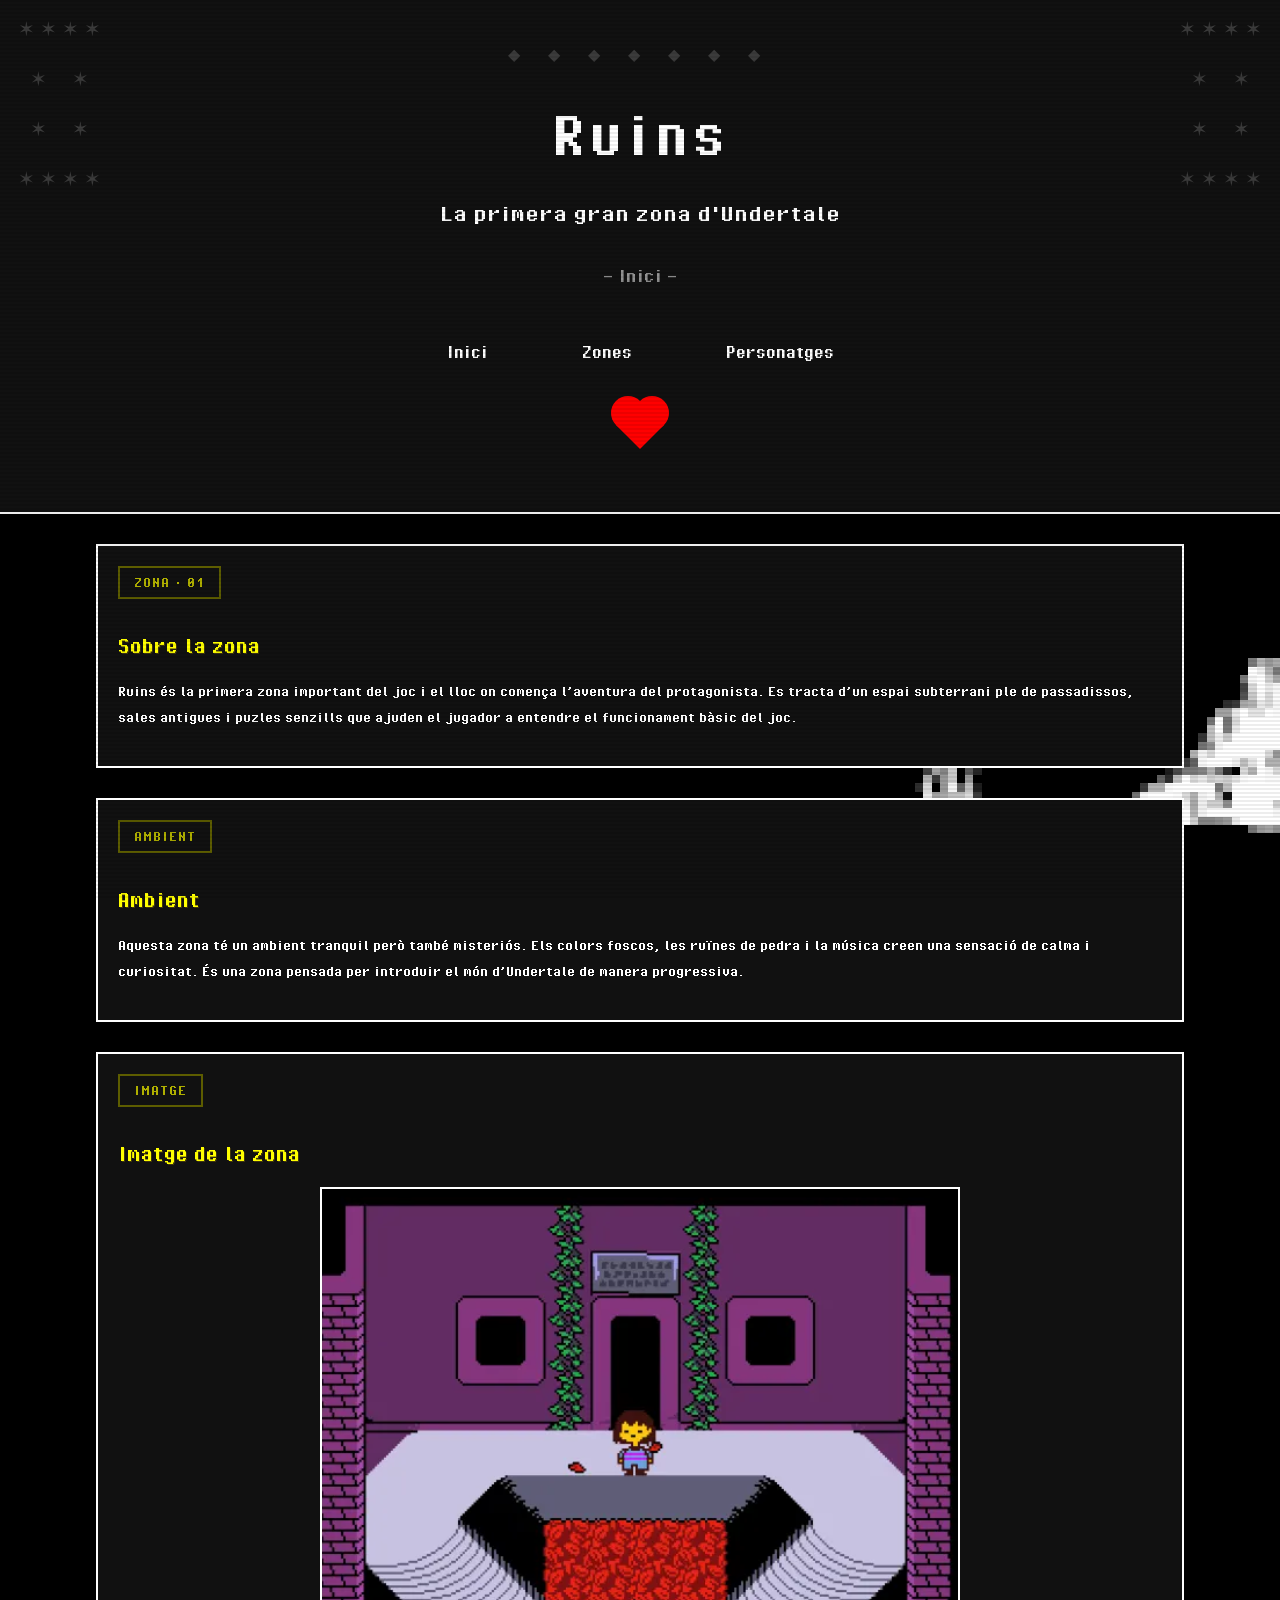
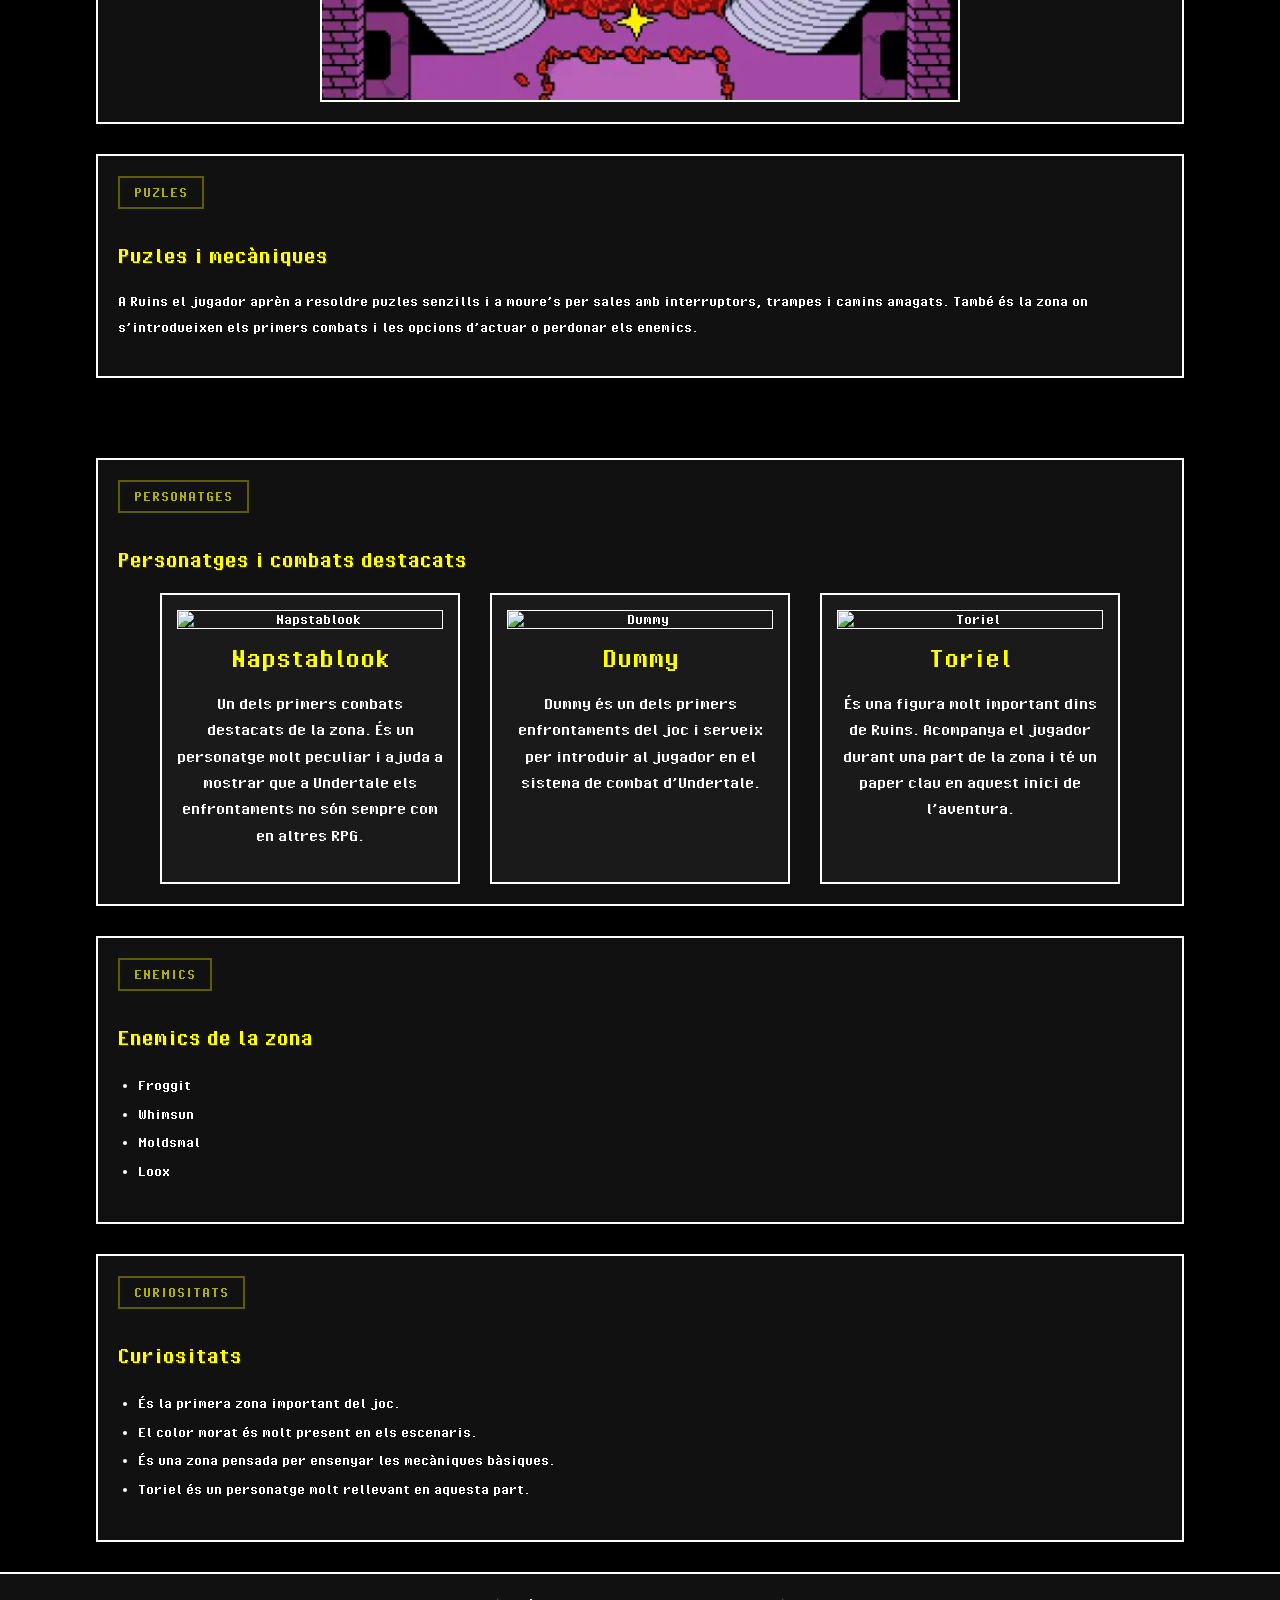
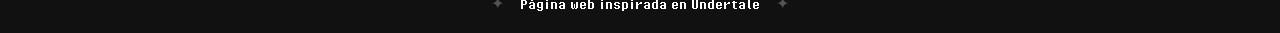
==== PaginaWebUndertale/ruins.html @ d2d0a893 "Mejora Visual PaginaWeb" ====
<!DOCTYPE html>
<html lang="ca">
<head>
    <meta charset="UTF-8">
    <meta name="viewport" content="width=device-width, initial-scale=1.0">
    <title>Undertale - Ruins</title>
    <link rel="stylesheet" href="estilo.css">
</head>
<body class="pagina-ruins">

    <header id="capcalera">
        <div class="decoracio-superior">◆ ◆ ◆ ◆ ◆ ◆ ◆</div>
        <h1 class="titolPrincipal">Ruins</h1>
        <p class="subtitol">La primera gran zona d'Undertale</p>
        <div class="enllac-inici">— Inici —</div>

        <nav class="menu">
            <ul class="llistaMenu">
                <li><a href="index.html">Inici</a></li>
                <li><a href="#imatge-zona">Zones</a></li>
                <li><a href="#personatges">Personatges</a></li>
            </ul>
        </nav>

        <div class="corDetermination"></div>
    </header>

    <main class="contingut">

        <section id="sobre-zona" class="seccio">
            <div class="etiquetaSeccio">ZONA • 01</div>
            <h2 class="titolSeccio">Sobre la zona</h2>
            <p class="textSeccio">
                Ruins és la primera zona important del joc i el lloc on comença l’aventura del protagonista.
                Es tracta d’un espai subterrani ple de passadissos, sales antigues i puzles senzills que
                ajuden el jugador a entendre el funcionament bàsic del joc.
            </p>
        </section>

        <section id="ambient" class="seccio">
            <div class="etiquetaSeccio">AMBIENT</div>
            <h2 class="titolSeccio">Ambient</h2>
            <p class="textSeccio">
                Aquesta zona té un ambient tranquil però també misteriós. Els colors foscos, les ruïnes de
                pedra i la música creen una sensació de calma i curiositat. És una zona pensada per introduir
                el món d’Undertale de manera progressiva.
            </p>
        </section>

        <section id="imatge-zona" class="seccio">
            <div class="etiquetaSeccio">IMATGE</div>
            <h2 class="titolSeccio">Imatge de la zona</h2>
            <img src="img/ruina.png" alt="Escenari de Ruins" class="imatgeZona">
        </section>

        <section id="puzles" class="seccio">
            <div class="etiquetaSeccio">PUZLES</div>
            <h2 class="titolSeccio">Puzles i mecàniques</h2>
            <p class="textSeccio">
                A Ruins el jugador aprèn a resoldre puzles senzills i a moure’s per sales amb interruptors,
                trampes i camins amagats. També és la zona on s’introdueixen els primers combats i les opcions
                d’actuar o perdonar els enemics.
            </p>
        </section>

        <section id="personatges" class="seccio">
            <div class="etiquetaSeccio">PERSONATGES</div>
            <h2 class="titolSeccio">Personatges i combats destacats</h2>

            <div class="contenidorPersonatges">
                <article class="targetaPersonatge">
                    <div class="marcImatgePersonatge">
                        <img src="img/napstablook.png" alt="Napstablook" class="imatgePersonatge">
                    </div>
                    <h3 class="nomPersonatge">Napstablook</h3>
                    <p class="descripcioPersonatge">
                        Un dels primers combats destacats de la zona. És un personatge molt peculiar i ajuda
                        a mostrar que a Undertale els enfrontaments no són sempre com en altres RPG.
                    </p>
                </article>

                <article class="targetaPersonatge">
                    <div class="marcImatgePersonatge">
                        <img src="img/dummy.png" alt="Dummy" class="imatgePersonatge">
                    </div>
                    <h3 class="nomPersonatge">Dummy</h3>
                    <p class="descripcioPersonatge">
                        Dummy és un dels primers enfrontaments del joc i serveix per introduir al jugador
                        en el sistema de combat d’Undertale.
                    </p>
                </article>

                <article class="targetaPersonatge">
                    <div class="marcImatgePersonatge">
                        <img src="img/toriel.png" alt="Toriel" class="imatgePersonatge">
                    </div>
                    <h3 class="nomPersonatge">Toriel</h3>
                    <p class="descripcioPersonatge">
                        És una figura molt important dins de Ruins. Acompanya el jugador durant una part de la
                        zona i té un paper clau en aquest inici de l’aventura.
                    </p>
                </article>
            </div>
        </section>

        <section class="seccio">
            <div class="etiquetaSeccio">ENEMICS</div>
            <h2 class="titolSeccio">Enemics de la zona</h2>
            <ul class="llistaZones">
                <li>Froggit</li>
                <li>Whimsun</li>
                <li>Moldsmal</li>
                <li>Loox</li>
            </ul>
        </section>

        <section class="seccio">
            <div class="etiquetaSeccio">CURIOSITATS</div>
            <h2 class="titolSeccio">Curiositats</h2>
            <ul class="llistaZones">
                <li>És la primera zona important del joc.</li>
                <li>El color morat és molt present en els escenaris.</li>
                <li>És una zona pensada per ensenyar les mecàniques bàsiques.</li>
                <li>Toriel és un personatge molt rellevant en aquesta part.</li>
            </ul>
        </section>

    </main>

    <footer class="footerWeb">
        <p class="textFooter">Pàgina web inspirada en Undertale</p>
    </footer>

</body>
</html>
---- PaginaWebUndertale/estilo.css ----
@font-face {
    font-family: "UndertaleFont";
    src: url("FuenteUndertale/PixelOperator-Bold.ttf") format("truetype");
}

* {
    box-sizing: border-box;
}

::-webkit-scrollbar {
    width: 8px;
}
::-webkit-scrollbar-track {
    background: #000;
}
::-webkit-scrollbar-thumb {
    background: white;
}
::-webkit-scrollbar-thumb:hover {
    background: yellow;
}

body {
    margin: 0;
    font-family: "UndertaleFont", monospace;
    background-color: black;
    color: white;
    -moz-osx-font-smoothing: grayscale;
    image-rendering: pixelated;
    -webkit-font-smoothing: none;
    background-image: url("img/fondo4.png");
    background-repeat: no-repeat;
    background-attachment: fixed;
    background-size: cover;
    background-position: center;
}

body::after {
    content: "";
    position: fixed;
    inset: 0;
    background: repeating-linear-gradient(
        0deg,
        transparent,
        transparent 2px,
        rgba(0, 0, 0, 0.07) 2px,
        rgba(0, 0, 0, 0.07) 4px
    );
    pointer-events: none;
    z-index: 9999;
}

#capcalera {
    background-color: #111111;
    text-align: center;
    padding: 30px 20px;
    position: relative;
    border-bottom: 2px solid white;
    /* Doble borde estilo Undertale */
    outline: 4px solid black;
    outline-offset: -8px;
}

.titolPrincipal {
    margin: 0;
    font-size: 3em;
    text-shadow: 2px 2px 0px rgba(255, 255, 0, 0.15);
}

.subtitol {
    margin-top: 1em;
    font-size: 1.4em;
}

.menu {
    margin-top: 30px;
}

.llistaMenu {
    list-style: none;
    padding: 0;
    margin: 0;
}

.llistaMenu li {
    display: inline-block;
    margin: 0 15px;
}

.llistaMenu a {
    color: white;
    text-decoration: none;
    font-weight: bold;
    font-size: 1.2em;
    position: relative;
    transition: color 0.2s;
}

.llistaMenu a::before {
    content: "♥";
    color: red;
    margin-right: 6px;
    font-size: 0.9em;
    opacity: 0;
    transition: opacity 0.1s;
}

.llistaMenu a:hover::before {
    opacity: 1;
    animation: blink 0.7s step-start infinite;
}

.llistaMenu a:hover {
    color: yellow;
}

@keyframes blink {
    0%, 100% { opacity: 1; }
    50%       { opacity: 0; }
}

@keyframes heartbeat {
    0%, 100% { transform: scale(1) rotate(-45deg); }
    15%       { transform: scale(1.3) rotate(-45deg); }
    30%       { transform: scale(1) rotate(-45deg); }
    45%       { transform: scale(1.15) rotate(-45deg); }
}

@keyframes appear {
    from {
        opacity: 0;
        transform: translateY(10px);
    }
    to {
        opacity: 1;
        transform: translateY(0);
    }
}

.animacioEsquerra {
    opacity: 0;
    transform: translateX(-80px);
    transition: all 1s ease;
}

.animacioDreta {
    opacity: 0;
    transform: translateX(80px);
    transition: all 1s ease;
}

.animacioCentre {
    opacity: 0;
    transform: translateY(40px);
    transition: all 1s ease;
}

.visible {
    opacity: 1;
    transform: translateX(0) translateY(0);
}

.selectorIdioma {
    position: absolute;
    top: 20px;
    right: 20px;
}

.textoIdioma {
    margin-right: 10px;
    font-weight: bold;
}

.botonIdioma {
    background-color: black;
    color: white;
    border: 1px solid white;
    padding: 8px 12px;
    margin-left: 5px;
    cursor: pointer;
    font-family: "UndertaleFont", monospace;
    transition: all 0.15s;
}

.botonIdioma:hover {
    background-color: white;
    color: black;
}

.contingut {
    width: 85%;
    max-width: 1200px;
    margin: 30px auto;
}

.seccio,
.seccioHero {
    background-color: #111111;
    border: 2px solid white;
    outline: 4px solid #111111;
    outline-offset: -6px;
    padding: 20px;
    margin-bottom: 30px;
    transition: border-color 0.3s, outline-color 0.3s;
}

.seccio:hover,
.seccioHero:hover {
    border-color: yellow;
    outline-color: #111111;
}

.titolSeccio {
    margin-top: 0;
    color: yellow;
    font-size: 24px;
    text-shadow: 1px 1px 0px rgba(255, 200, 0, 0.2);
}

.textSeccio {
    font-size: 16px;
    line-height: 1.6;
}

.corDetermination {
    width: 20px;
    height: 20px;
    background-color: red;
    transform: rotate(-45deg);
    margin: 24px auto 0 auto;
    position: relative;
    animation: heartbeat 1.5s ease infinite;
}

.corDetermination::before,
.corDetermination::after {
    content: "";
    width: 20px;
    height: 20px;
    background-color: red;
    border-radius: 50%;
    position: absolute;
}

.corDetermination::before {
    top: -10px;
    left: 0;
}

.corDetermination::after {
    left: 10px;
    top: 0;
}

.llistaZones {
    padding-left: 20px;
    line-height: 1.8em;
}

.llistaZones a {
    color: white;
    text-decoration: none;
    transition: color 0.2s;
}

.llistaZones a:hover {
    color: yellow;
}

.contenidorImatges {
    text-align: center;
}

.imatgeGaleria {
    max-width: 100%;
    width: 250px;
    height: auto;
    margin: 10px;
    border: 2px solid white;
    transition: border-color 0.3s, box-shadow 0.3s;
}

.imatgeGaleria:hover {
    border-color: yellow;
    box-shadow: 0 0 10px rgba(255, 255, 0, 0.25);
}

.imatgeZona {
    display: block;
    max-width: 100%;
    height: auto;
    margin: 20px auto 0 auto;
    border: 2px solid white;
    transition: border-color 0.3s, box-shadow 0.3s;
}

.imatgeZona:hover {
    border-color: yellow;
    box-shadow: 0 0 10px rgba(255, 255, 0, 0.2);
}

#personatges {
    margin-top: 80px;
}

.contenidorPersonatges {
    display: flex;
    justify-content: center;
    gap: 30px;
    flex-wrap: wrap;
    margin-top: 20px;
}

.targetaPersonatge {
    width: 300px;
    background-color: #1a1a1a;
    border: 2px solid white;
    outline: 3px solid #1a1a1a;
    outline-offset: -5px;
    padding: 15px;
    text-align: center;
    transition: border-color 0.3s, box-shadow 0.3s, outline-color 0.3s, transform 0.2s;
}

.targetaPersonatge:hover {
    border-color: yellow;
    outline-color: #1a1a1a;
    box-shadow: 0 0 14px rgba(255, 255, 0, 0.3);
    transform: translateY(-3px);
}

.marcImatgePersonatge {
    width: 100%;
    margin-bottom: 15px;
}

.imatgePersonatge {
    display: block;
    max-width: 100%;
    max-height: 250px;
    width: auto;
    height: auto;
    margin: 0 auto;
    border: 1px solid white;
    transition: border-color 0.3s;
}

.targetaPersonatge:hover .imatgePersonatge {
    border-color: yellow;
}

.nomPersonatge {
    margin-top: 10px;
    margin-bottom: 15px;
    color: yellow;
    font-size: 1.8em;
}

.descripcioPersonatge {
    font-size: 1.1em;
    line-height: 1.5em;
}

.footerWeb {
    text-align: center;
    background-color: #111111;
    border-top: 2px solid white;
    padding: 20px;
    margin-top: 30px;
}

.textFooter {
    margin: 0;
}

@media (max-width: 768px) {
    .targetaPersonatge {
        width: 100%;
    }

    .selectorIdioma {
        position: static;
        margin-top: 20px;
        text-align: center;
    }

    #capcalera {
        text-align: center;
        min-height: auto;
        padding: 35px 20px 45px 20px;
    }

    .titolPrincipal {
        font-size: 2.6em;
    }

    .subtitol {
        font-size: 1.2em;
    }

    .contingut {
        width: 95%;
    }

    .llistaMenu li {
        display: block;
        margin: 12px 0;
    }
}

.decoracio-superior {
    color: rgba(255, 255, 255, 0.15);
    letter-spacing: 12px;
    font-size: 16px;
    margin-bottom: 35px;
}

.enllac-inici {
    margin-top: 40px;
    font-size: 1.4em;
    color: rgba(255, 255, 255, 0.55);
}

.etiquetaSeccio {
    display: inline-block;
    margin-bottom: 34px;
    padding: 6px 14px;
    border: 2px solid #5d5d00;
    color: #afaf00;
    font-size: 1em;
    letter-spacing: 1px;
}

.textFooter::before,
.textFooter::after {
    content: "✦";
    margin: 0 16px;
    color: rgba(255, 255, 255, 0.28);
}

#capcalera {
    background-color: #111111;
    text-align: center;
    padding: 45px 20px 70px 20px;
    position: relative;
    border-bottom: 2px solid white;
    min-height: 420px;
    outline: none;
}

#capcalera::before,
#capcalera::after {
    content: "✶ ✶ ✶ ✶\A\A✶     ✶\A\A✶     ✶\A\A✶ ✶ ✶ ✶";
    white-space: pre;
    position: absolute;
    top: 18px;
    color: rgba(255, 255, 255, 0.18);
    font-size: 20px;
    line-height: 1.25;
    pointer-events: none;
}

#capcalera::before {
    left: 18px;
}

#capcalera::after {
    right: 18px;
}

.decoracio-superior {
    color: rgba(255, 255, 255, 0.18);
    letter-spacing: 12px;
    font-size: 16px;
    margin-bottom: 35px;
}

.titolPrincipal {
    margin: 0;
    font-size: 4.2em;
    letter-spacing: 4px;
    text-shadow: none;
}

.subtitol {
    margin-top: 30px;
    font-size: 1.6em;
}

.enllac-inici {
    margin-top: 38px;
    font-size: 1.3em;
    color: rgba(255, 255, 255, 0.55);
}

.menu {
    margin-top: 55px;
}

.llistaMenu li {
    display: inline-block;
    margin: 0 45px;
}

.llistaMenu a {
    color: white;
    text-decoration: none;
    font-weight: bold;
    font-size: 1.25em;
    position: relative;
    transition: color 0.2s;
}

.llistaMenu a::before {
    content: none;
}

.llistaMenu a:hover {
    color: white;
}

.corDetermination {
    width: 34px;
    height: 34px;
    background-color: red;
    transform: rotate(-45deg);
    margin: 45px auto 0 auto;
    position: relative;
    animation: heartbeat 1.5s ease infinite;
}

.corDetermination::before,
.corDetermination::after {
    content: "";
    width: 34px;
    height: 34px;
    background-color: red;
    border-radius: 50%;
    position: absolute;
}

.corDetermination::before {
    top: -17px;
    left: 0;
}

.corDetermination::after {
    top: 0;
    left: 17px;
}
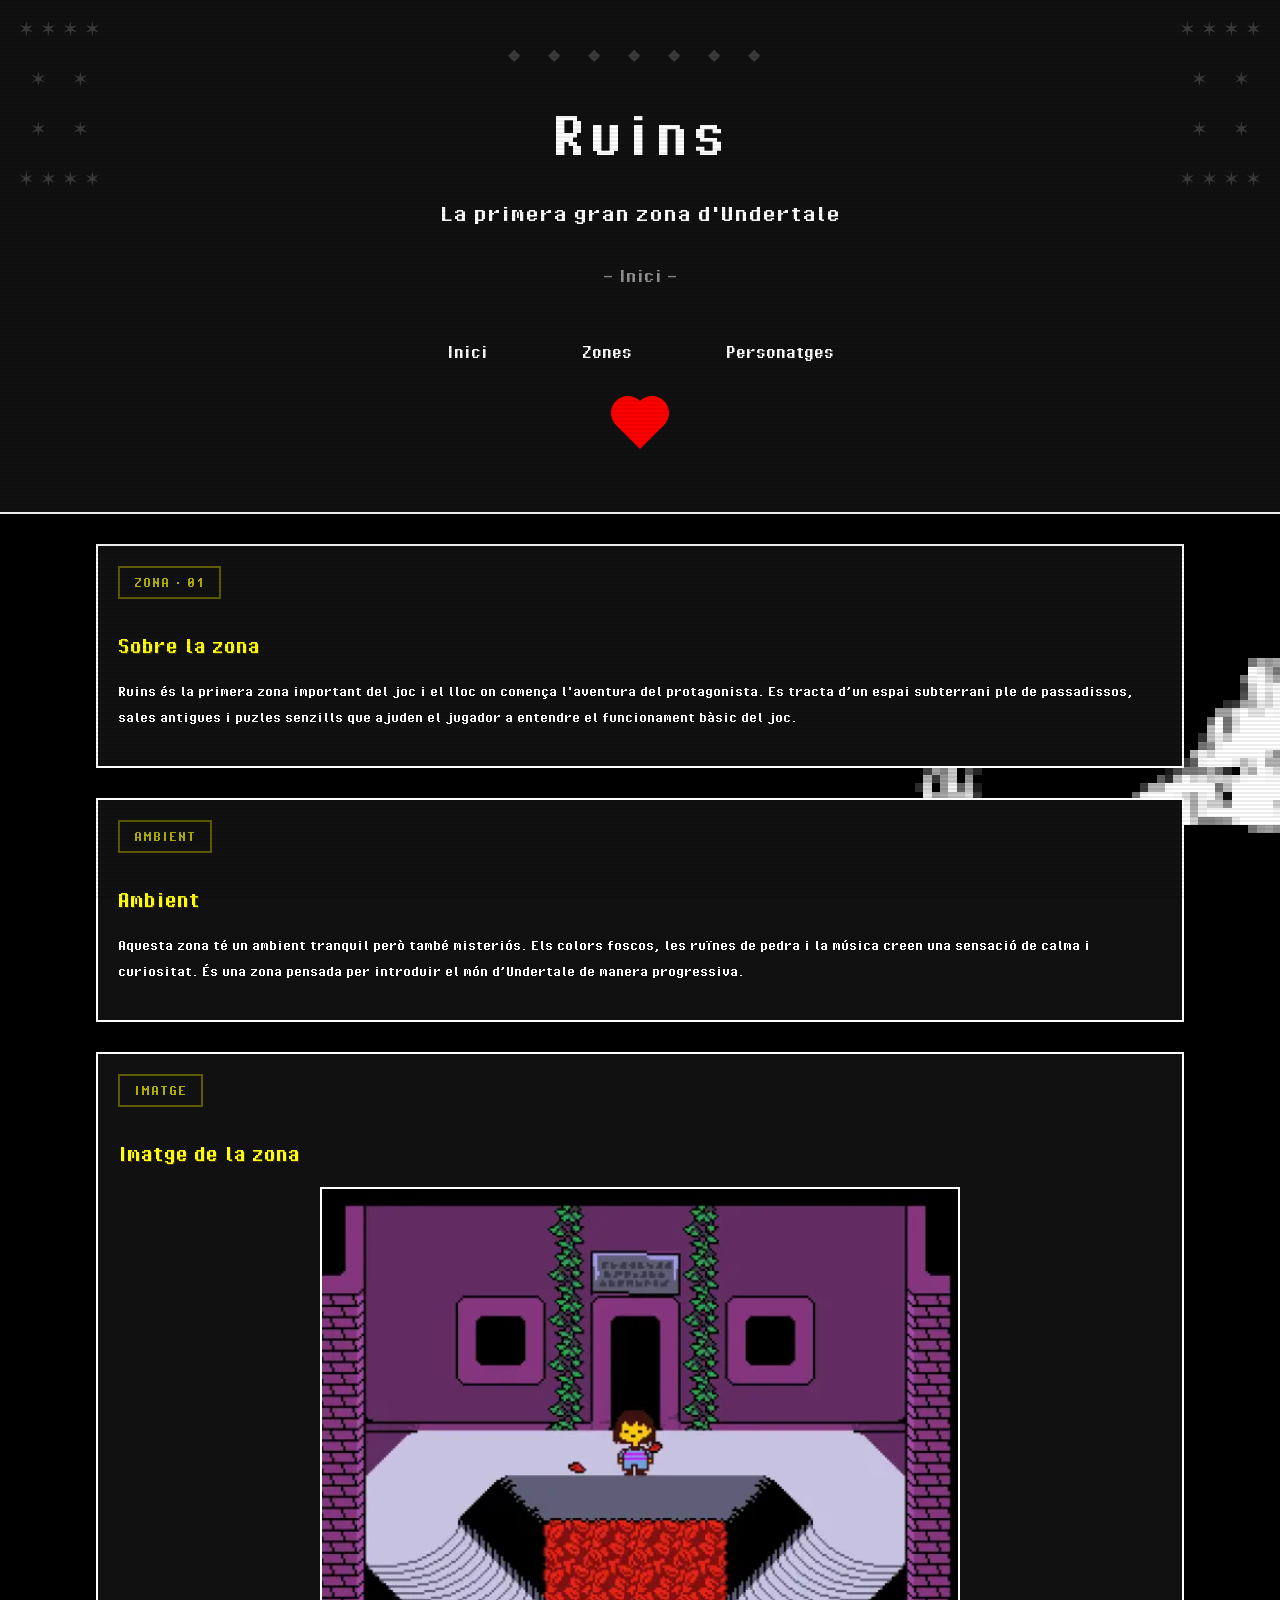
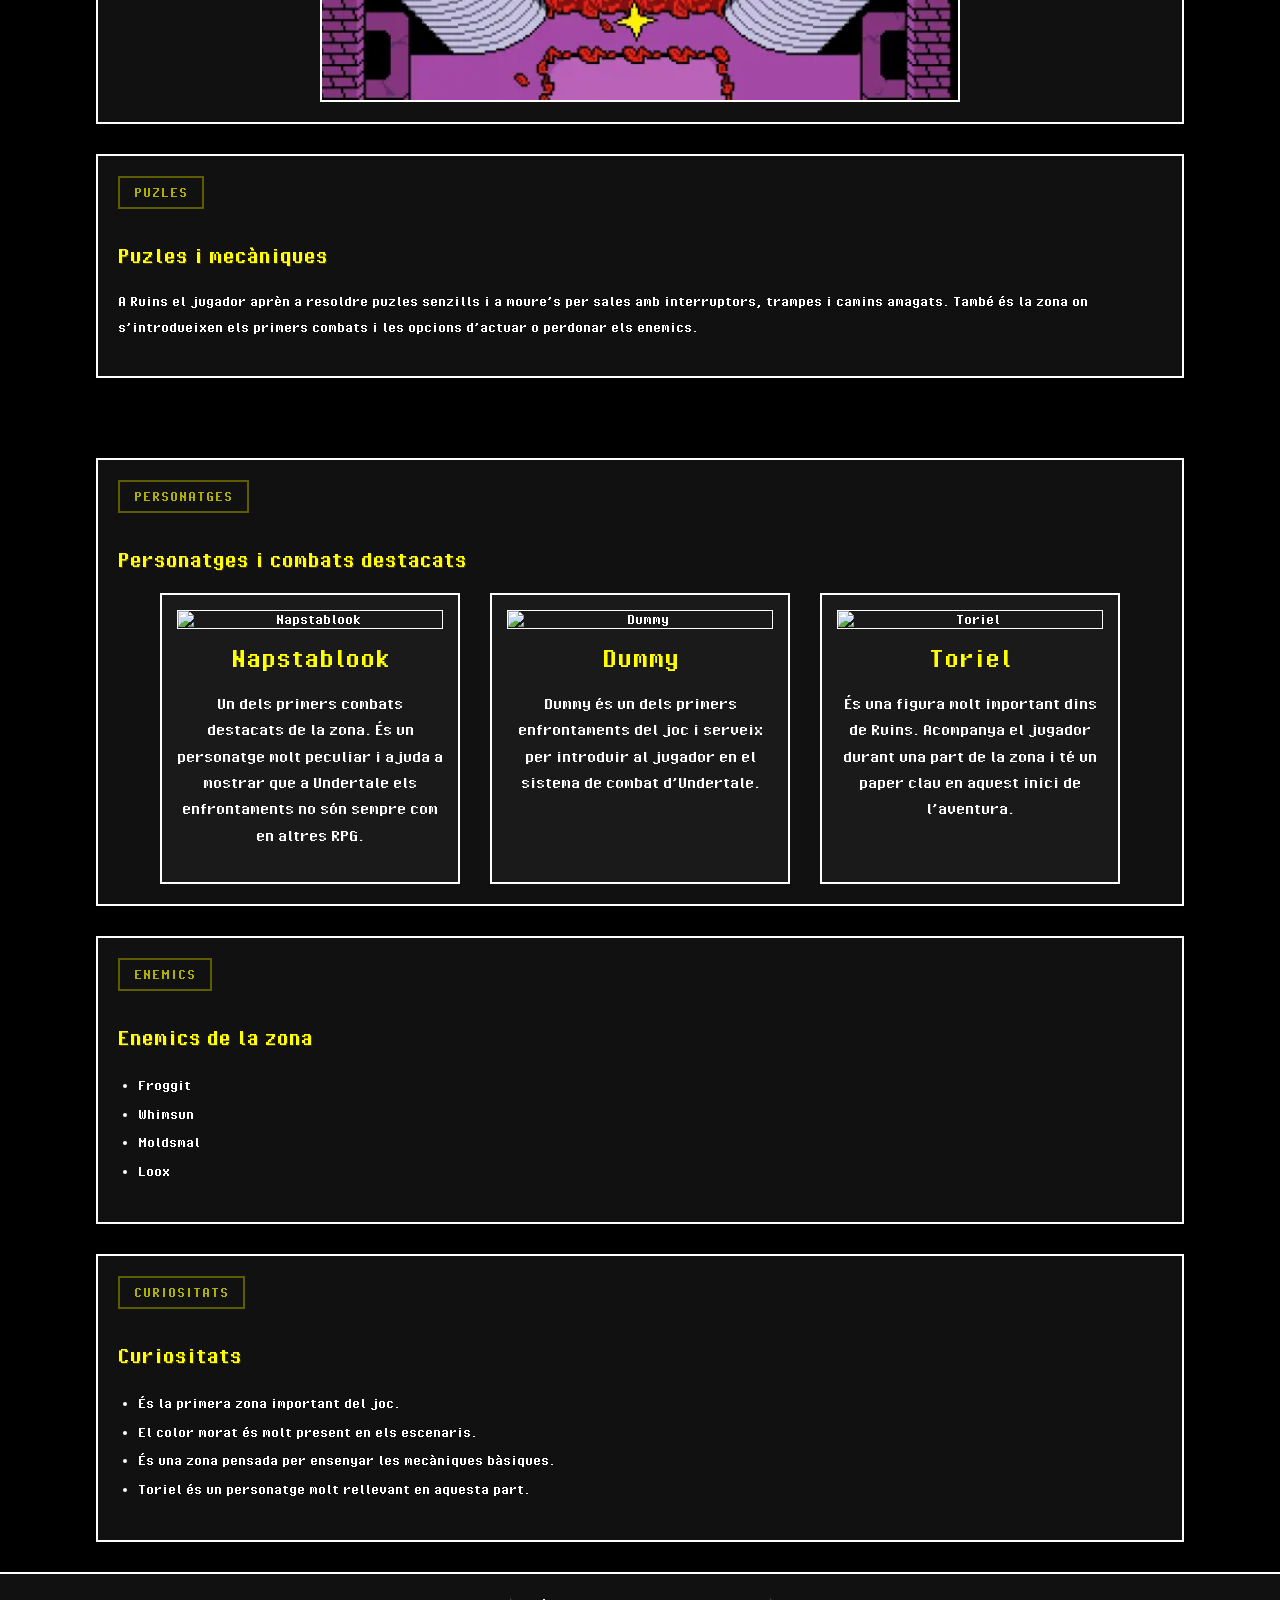
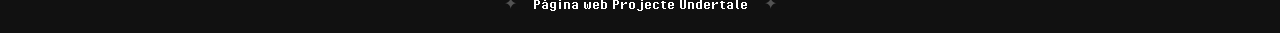
==== commit 0599d045: "Update ruins.html" ====
--- a/PaginaWebUndertale/ruins.html
+++ b/PaginaWebUndertale/ruins.html
@@ -31,7 +31,7 @@
             <div class="etiquetaSeccio">ZONA • 01</div>
             <h2 class="titolSeccio">Sobre la zona</h2>
             <p class="textSeccio">
-                Ruins és la primera zona important del joc i el lloc on comença l’aventura del protagonista.
+                Ruins és la primera zona important del joc i el lloc on comença l'aventura del protagonista.
                 Es tracta d’un espai subterrani ple de passadissos, sales antigues i puzles senzills que
                 ajuden el jugador a entendre el funcionament bàsic del joc.
             </p>
@@ -128,7 +128,7 @@
     </main>
 
     <footer class="footerWeb">
-        <p class="textFooter">Pàgina web inspirada en Undertale</p>
+        <p class="textFooter">Pàgina web Projecte Undertale</p>
     </footer>
 
 </body>
